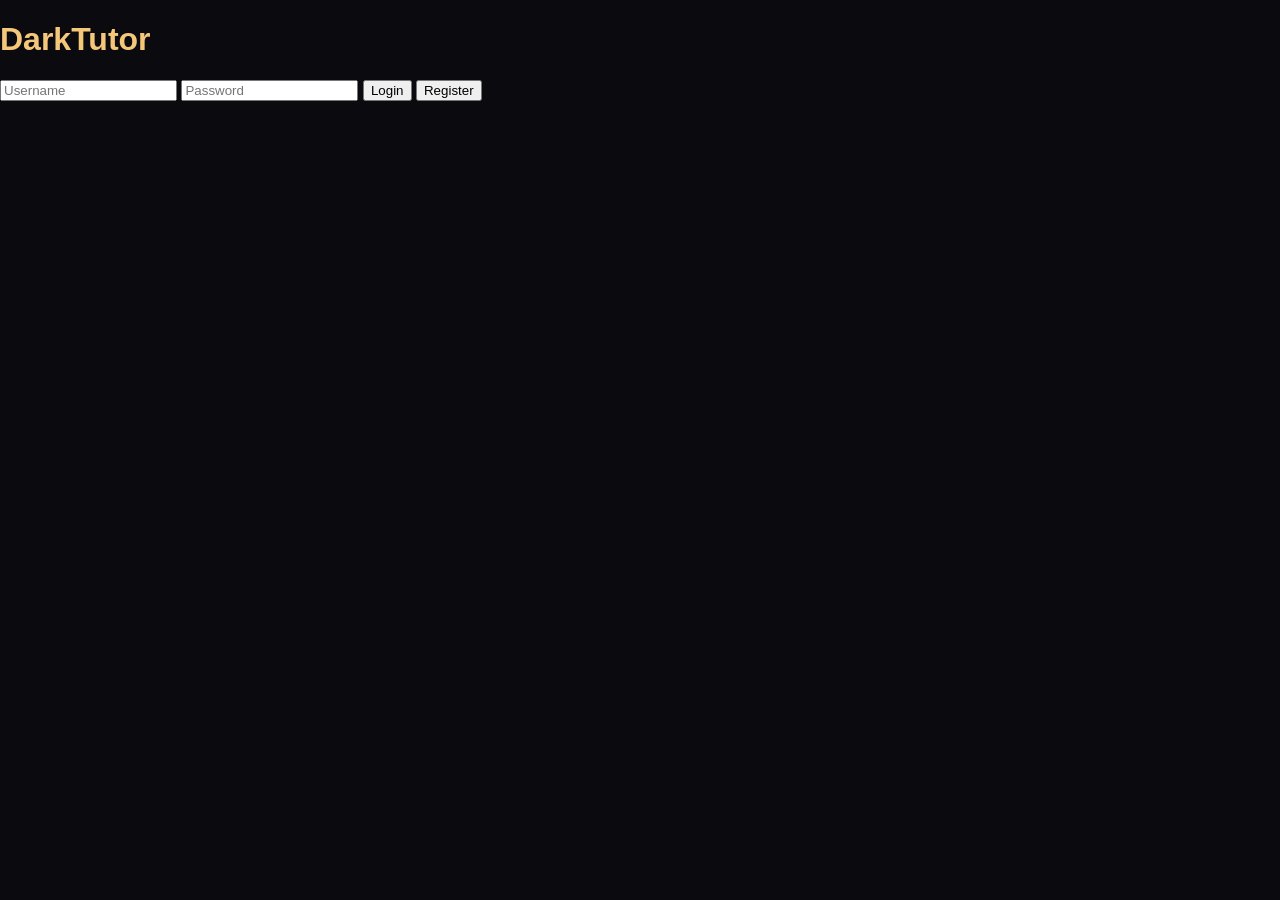
==== index.html @ 0aba5782 "Update index.html" ====
<!DOCTYPE html>
<html>
<head>
<meta name="viewport" content="width=device-width,initial-scale=1,user-scalable=no">
<title>DarkTutor</title>
<link rel="stylesheet" href="css/style.css">
</head>

<body>

<header class="topbar">
  <button class="logout" onclick="logout()">Logout</button>
  <span class="title">DarkTutor</span>
</header>

<div class="searchBox">
  <input id="search" placeholder="Search username...">
</div>

<div class="section">
  <h4>🟢 Online Users</h4>
  <div id="onlineUsers"></div>
</div>

<div class="section">
  <h4>👥 All Users</h4>
  <div id="allUsers"></div>
</div>

<script src="js/index.js"></script>
</body>
</html>
---- css/style.css ----
* { box-sizing:border-box; font-family:sans-serif; }

body {
  margin:0;
  background:#0b0b0f;
  color:#f5c77a;
}

.topbar {
  display:flex;
  align-items:center;
  padding:10px;
  background:#111;
}

.logout {
  background:none;
  border:1px solid #f5c77a;
  color:#f5c77a;
  padding:5px 10px;
  border-radius:6px;
  cursor:pointer;
}

.title {
  margin-left:auto;
  margin-right:auto;
  font-weight:bold;
}

.searchBox {
  padding:10px;
}

.searchBox input {
  width:100%;
  padding:8px;
  border-radius:6px;
  border:none;
}

.section {
  padding:10px;
}

.section h4 {
  margin:10px 0;
  font-weight:normal;
}

.user {
  padding:8px;
  background:#111;
  margin-bottom:6px;
  border-radius:6px;
  cursor:pointer;
}
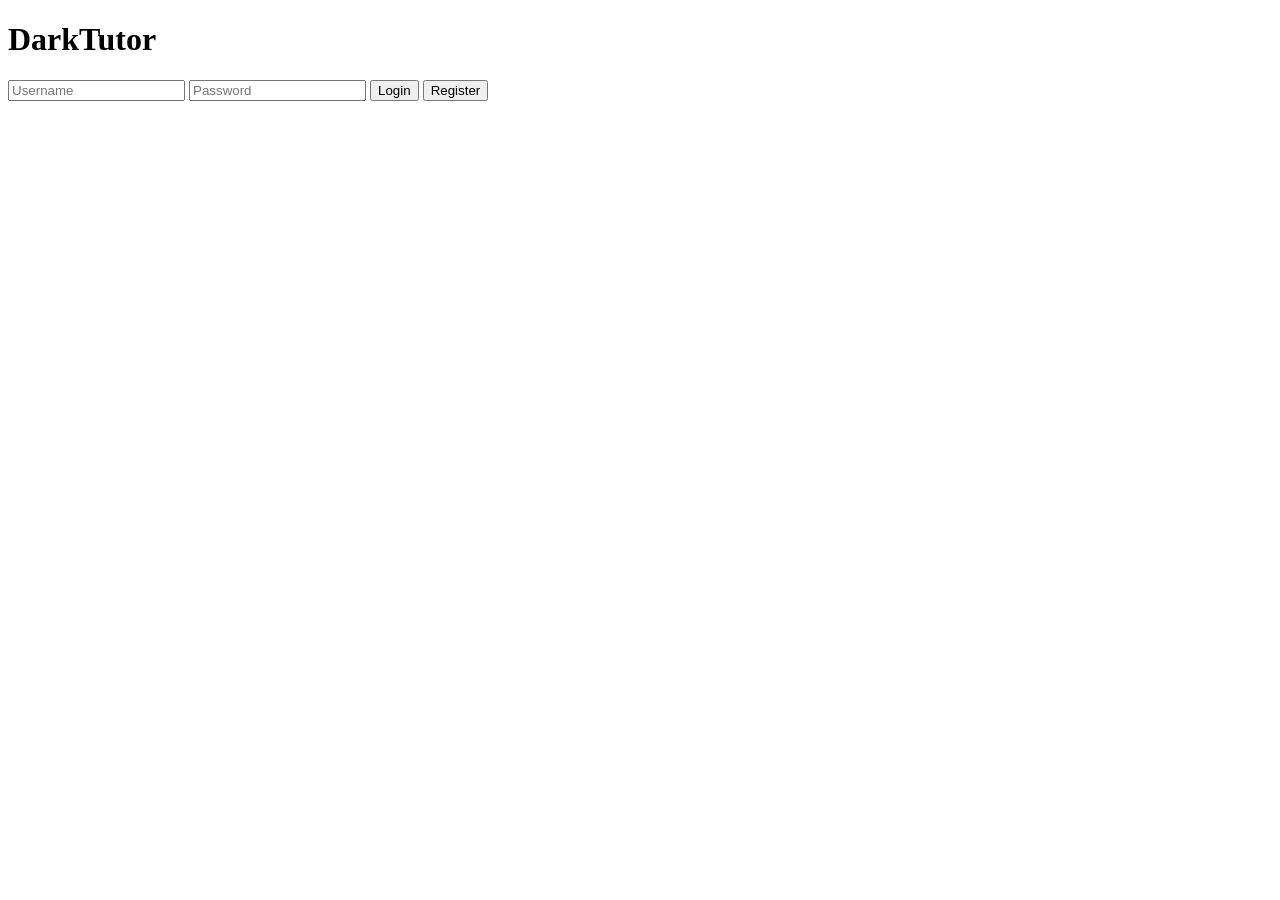
==== commit dada4c24: "Update index.html" ====
--- a/index.html
+++ b/index.html
@@ -27,6 +27,6 @@
   <div id="allUsers"></div>
 </div>
 
-<script src="js/index.js"></script>
+<script src="./js/index.js"></script>
 </body>
 </html>
--- a/css/style.css
+++ b/css/style.css
@@ -1,57 +1,92 @@
-* { box-sizing:border-box; font-family:sans-serif; }
+/* ===== CHAT PAGE ===== */
 
-body {
+.chat-body {
   margin:0;
-  background:#0b0b0f;
-  color:#f5c77a;
+  background:#0b141a;
+  color:#fff;
+  height:100vh;
+  display:flex;
+  flex-direction:column;
+  font-family: system-ui, sans-serif;
 }
 
-.topbar {
+/* HEADER */
+.chat-header {
   display:flex;
   align-items:center;
+  gap:10px;
   padding:10px;
-  background:#111;
+  background:#1f2c34;
 }
 
-.logout {
-  background:none;
-  border:1px solid #f5c77a;
-  color:#f5c77a;
-  padding:5px 10px;
-  border-radius:6px;
+.back {
+  font-size:20px;
   cursor:pointer;
 }
 
-.title {
-  margin-left:auto;
-  margin-right:auto;
-  font-weight:bold;
+.chat-avatar {
+  width:35px;
+  height:35px;
+  border-radius:50%;
 }
 
-.searchBox {
-  padding:10px;
+.chat-name {
+  font-weight:600;
 }
 
-.searchBox input {
-  width:100%;
-  padding:8px;
-  border-radius:6px;
-  border:none;
+/* MESSAGES AREA */
+.chat-messages {
+  flex:1;
+  padding:10px;
+  overflow-y:auto;
+  background:#0b141a;
 }
 
-.section {
-  padding:10px;
+/* MESSAGE BUBBLES */
+.msg {
+  max-width:70%;
+  padding:8px 12px;
+  margin:6px 0;
+  border-radius:10px;
+  font-size:14px;
+  word-wrap:break-word;
 }
 
-.section h4 {
-  margin:10px 0;
-  font-weight:normal;
+.msg.me {
+  background:#005c4b;
+  margin-left:auto;
+  border-bottom-right-radius:2px;
 }
 
-.user {
+.msg.other {
+  background:#202c33;
+  margin-right:auto;
+  border-bottom-left-radius:2px;
+}
+
+/* INPUT BAR */
+.chat-input {
+  display:flex;
   padding:8px;
-  background:#111;
-  margin-bottom:6px;
-  border-radius:6px;
+  background:#1f2c34;
+  gap:8px;
+}
+
+.chat-input input {
+  flex:1;
+  padding:10px;
+  border-radius:20px;
+  border:none;
+  outline:none;
+}
+
+.chat-input button {
+  background:#00a884;
+  border:none;
+  color:#fff;
+  border-radius:50%;
+  width:40px;
+  height:40px;
+  font-size:18px;
   cursor:pointer;
 }
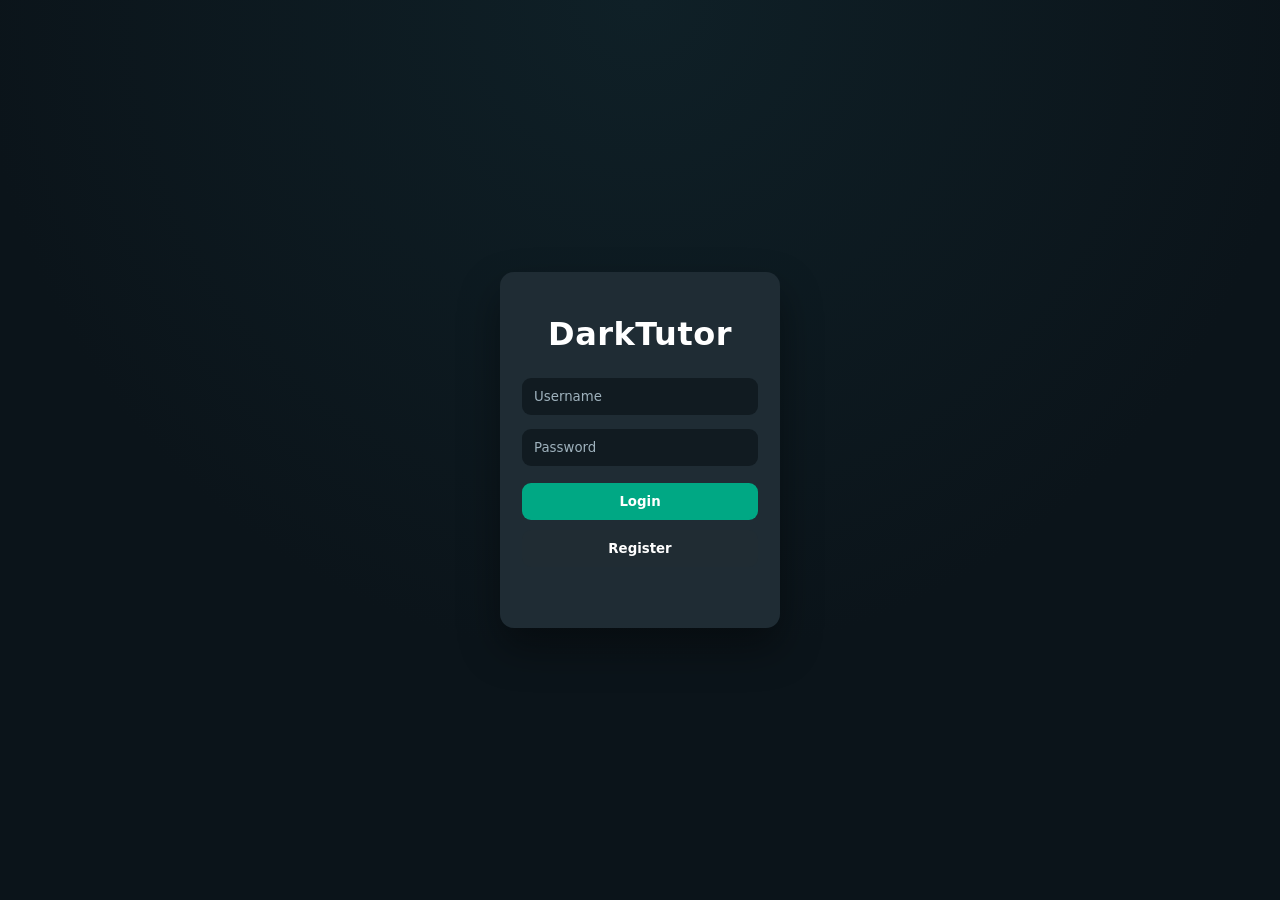
==== commit 3a1b0d35: "Update index.html" ====
--- a/index.html
+++ b/index.html
@@ -3,7 +3,7 @@
 <head>
 <meta name="viewport" content="width=device-width,initial-scale=1,user-scalable=no">
 <title>DarkTutor</title>
-<link rel="stylesheet" href="css/style.css">
+<link rel="stylesheet" href="./css/index.css">
 </head>
 
 <body>
--- a/css/index.css
+++ b/css/index.css
@@ -0,0 +1,130 @@
+/* ===== RESET ===== */
+* {
+  box-sizing: border-box;
+  font-family: system-ui, -apple-system, BlinkMacSystemFont, sans-serif;
+}
+
+body {
+  margin: 0;
+  background: linear-gradient(135deg, #0b141a, #0f2027);
+  color: #fff;
+  min-height: 100vh;
+  animation: bgFade 1s ease;
+}
+
+@keyframes bgFade {
+  from { opacity: 0 }
+  to { opacity: 1 }
+}
+
+/* ===== TOP BAR ===== */
+.topbar {
+  display: flex;
+  align-items: center;
+  padding: 12px;
+  background: rgba(31, 44, 52, 0.95);
+  backdrop-filter: blur(6px);
+  animation: slideDown .5s ease;
+}
+
+@keyframes slideDown {
+  from { transform: translateY(-20px); opacity: 0 }
+  to { transform: translateY(0); opacity: 1 }
+}
+
+.logout {
+  background: none;
+  border: 1px solid #00a884;
+  color: #00a884;
+  padding: 6px 12px;
+  border-radius: 8px;
+  cursor: pointer;
+  transition: background .2s, transform .15s;
+}
+
+.logout:active {
+  transform: scale(.95);
+  background: rgba(0,168,132,.15);
+}
+
+.title {
+  margin-left: auto;
+  margin-right: auto;
+  font-weight: 600;
+  letter-spacing: .4px;
+}
+
+/* ===== SEARCH ===== */
+.searchBox {
+  padding: 12px;
+  animation: fadeUp .5s ease;
+}
+
+@keyframes fadeUp {
+  from { opacity: 0; transform: translateY(10px) }
+  to { opacity: 1; transform: translateY(0) }
+}
+
+.searchBox input {
+  width: 100%;
+  padding: 12px;
+  border-radius: 10px;
+  border: none;
+  outline: none;
+  background: #111b21;
+  color: #fff;
+}
+
+/* ===== SECTIONS ===== */
+.section {
+  padding: 10px 12px;
+}
+
+.section h4 {
+  margin: 10px 0;
+  font-weight: 500;
+  opacity: .85;
+}
+
+/* ===== USER CARD ===== */
+.user {
+  background: #1f2c34;
+  padding: 12px;
+  margin-bottom: 8px;
+  border-radius: 12px;
+  cursor: pointer;
+
+  display: flex;
+  align-items: center;
+  justify-content: space-between;
+
+  animation: userIn .3s ease;
+  transition: transform .15s ease, background .15s ease;
+}
+
+@keyframes userIn {
+  from {
+    opacity: 0;
+    transform: translateX(-10px);
+  }
+  to {
+    opacity: 1;
+    transform: translateX(0);
+  }
+}
+
+.user:hover {
+  background: #24343d;
+  transform: translateX(4px);
+}
+
+.user:active {
+  transform: scale(.97);
+}
+
+/* ===== ONLINE DOT ===== */
+.user::after {
+  content: "●";
+  font-size: 10px;
+  color: #00ff9c;
+}
